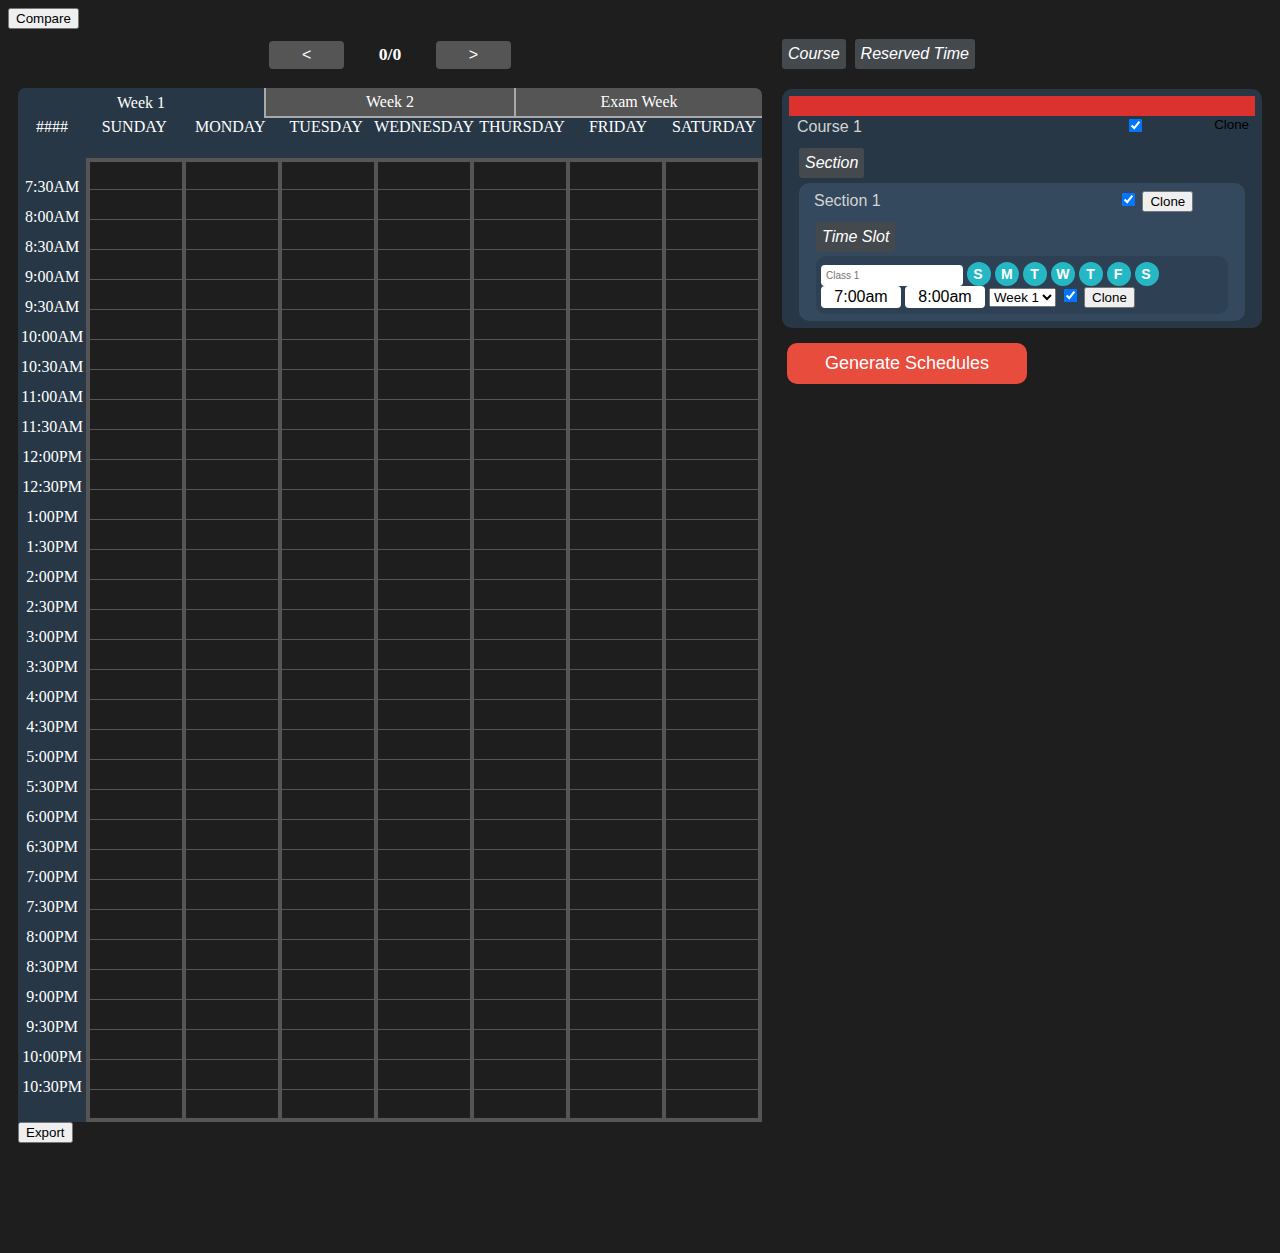
==== WebPage/index.html @ fa50c296 "Added (removed) hover tooltips" ====
<html>
<link rel="icon" href="https://cdn2.iconfinder.com/data/icons/flat-seo-web-ikooni/128/flat_seo-49-512.png">
<link rel="stylesheet" type="text/css" href="css/style-page.css">
<link rel="stylesheet" type="text/css" href="css/dark-theme.css">
<link rel="stylesheet" href="https://use.fontawesome.com/releases/v5.2.0/css/all.css" integrity="sha384-hWVjflwFxL6sNzntih27bfxkr27PmbbK/iSvJ+a4+0owXq79v+lsFkW54bOGbiDQ" crossorigin="anonymous">
<head>
	<!-- Course Template -->
	<div class="course-template hidden">
		<div class="accordion-header">
			<div class="colour"></div>
			<button class="accordion-button"><i class="fas fa-arrow-alt-circle-down"></i></button>
			<input type="text" class="course-name" placeholder="Course Name">
			<input type="checkbox" class="course-enable" checked="true" />
			<button class="course-clone">Clone</button>
			<button class="course-remove"><i class="fas fa-minus-circle"></i></button>
			<button class="course-clone"><i class="fas fa-clone"></i></button>
		</div>
		<div class="accordion-content active">
			<button class="section-add"><i class="fas fa-plus-circle"> Section</i></button>
			<!-- Container for the list of sections -->
			<div class="section-list-container">
			</div>
		</div>
	</div>
	<!-- Section Template -->
	<div class="section-template hidden">
		<div class="accordion-header">
			<button class="accordion-button"><i class="fas fa-arrow-alt-circle-down"></i></button>
			<input type="text" class="section-name" placeholder="Section Name">
			<input type="checkbox" class="section-enable" checked="true" />
			<button class="section-clone">Clone</button>
			<button class="section-remove"><i class="fas fa-minus-circle"></i></button>
			<button class="course-clone"><i class="fas fa-clone"></i></button>
		</div>
		<div class="accordion-content active">
			<button class="time-slot-add"><i class="fas fa-plus-circle"> Time Slot</i></button>
			<!-- Container for the list of timeslots -->
			<div class="time-slot-list-container">
			</div>
		</div>
	</div>
	<!-- time-slot-template Template -->
	<div class="time-slot-template hidden">
		<input class="time-slot-name" type="text" placeholder="Class">
		<button class="day-button sun day-button-S" type="button" onclick="">S</button>
		<button class="day-button mon" type="button" onclick="">M</button>
		<button class="day-button tue day-button-T" type="button" onclick="">T</button>
		<button class="day-button wed day-button-W" type="button" onclick="">W</button>
		<button class="day-button thu day-button-T" type="button" onclick="">T</button>
		<button class="day-button fri day-button-F" type="button" onclick="">F</button>
		<button class="day-button sat day-button-S" type="button" onclick="">S</button>
		<input type="text" class="time-start" value="7:00am">
		<input type="text" class="time-end" value="8:00am">
		<select class="week-selector">
			<option>Week 1</option>
			<option>Week 2</option>
		</select>
		<input type="checkbox" class="time-slot-enable" checked="true" />
		<button class="time-slot-clone">Clone</button>
		<button class="time-slot-remove"><i class="fas fa-minus-circle"></i></button>
	</div>
	<!-- Reserve Template -->
	<div class="reserve-template hidden">
		<div class="accordion-header">
			<div class="colour"></div>
			<button class="accordion-button"><i class="fas fa-arrow-alt-circle-down"></i></button>
			<input type="text" class="reserve-name" placeholder="Reserved Time">
			<button class="reserve-remove"><i class="fas fa-minus-circle"></i></button>
		</div>
		<div class="accordion-content active">
			<button class="time-slot-add"><i class="fas fa-plus-circle"> Time Slot</i></button>
			<!-- Container for the list of timeslots -->
			<div class="time-slot-list-container">
			</div>
		</div>
	</div>
	<!-- Schedule Item TimeSlot Template -->
	<div class="schedule-item-template hidden">
		<div class="course-name"></div>
		<div class="section-name"></div>
		<div class="time-slot-name"></div>
	</div>
	<!-- Schedule Container -->
	<div class="schedule-container-template hidden">
		<div class="schedule-select-nav-buttons">
			<button class="schedule-select-dec" style="display:inline-block;">&lt</button>
			<form type="text" class="schedule-select-disp" style="display:inline-block;">0/0</form>
			<button class="schedule-select-inc" style="display:inline-block;">&gt</button>
		</div>
		<div class="week-display-selectors">
			<div class="week-display-selector week-display-selector-week1 active">Week 1</div>
			<div class="week-display-selector">Week 2</div>
			<div class="week-display-selector week-display-selector-examweek">Exam Week</div>
		</div>
		<div class="schedule">
			<div class="time-header">####</div>
			<div class="schedule-header">
			</div>
			<div class="time-column">
				<div class="time-label-spacer">
					<div class="time-label"></div>
				</div>
			</div>
			<div class="schedule-content">
				<div class="time-divider-container">
					<div class="time-divider"></div>
				</div>
				<div class="mouse-line invisible"></div>
			</div>
		</div>
		<button class="schedule-export">Export</button>
	</div>
</head>
<!-- Body -->
<body>
	<button id="compare-toggle">Compare</button>
	<div id="main-content">
		<!-- Schedule Grid Container -->
		<div id="left-content"> 
			<!-- Schedule Container -->
		</div>
		<div id="center-content" style="width:0;">
		</div>
		<!-- List Container -->
		<div id="right-content">
			<button class="course-add"><i class="fas fa-plus-circle"> Course</i></button>
			<button class="reserve-add"><i class="fas fa-plus-circle"> Reserved Time</i></button>
			<!-- Container for the list of courses -->
			<div class="list-scroll">
				<div class="course-list-container">
				</div>
				<div class="reserve-list-container">
				</div>
			</div>
			<button class="gen-schedule"style="vertical-align:middle"><span>Generate Schedules</span></button>
		</div>
	</div>
	<div id="popup-container">
		<div id="time-picker" class="invisible" tabindex="-1"></div>
		<div id="popup" class="hidden" tabindex="-1">
			<div id="popup-content"></div>
			<button id="popup-close">Close</button>
		</div>
		<div id="schedule-tooltip"></div>
	</div>
</body>
</html>
<script src="vendor/jquery.min.js"></script>
<script src="js/ProgramObjects.js"></script>
<script src="js/Scheduler.js"></script>
<script src="js/PageHandler.js"></script>
---- WebPage/css/style-page.css ----
/* === Main Page Layout === */

body {
	
  background-color: black;
}

#main-content {
  display: grid;
  grid-template-columns: 1fr auto 500px;
}

#left-content, #right-content {
  /*border: 1px solid rgba(0, 0, 0, 0.8);*/
  padding: 10px;
}

#right-content {
}



/* === Dynamic List Styling === */

.accordion-button, .course-remove, .section-remove, .time-slot-remove, .reserve-remove {
	/*padding-top: 30%;*/
	align: center;
	/*background-color: teal;*/
	background: transparent;
	padding: 2px 1px;
    border: none;
    color: white;
    font-size: 16px;
    cursor: pointer;
}

.course-add, .section-add, .time-slot-add, .reserve-add {
	/*padding-top: 30%;*/
	align: center;
	/*background-color: teal;*/
	background: #44494E;
	padding: 6px;
	border-radius: 3px;
	margin-right: 5px;
    border: none;
    color: white;
    font-size: 16px;
    cursor: pointer;
}

.course-add:hover, .section-add:hover, .time-slot-add:hover, .reserve-add:hover {
	background: #54595E
}

input[type=text].course-name, input[type=text].section-name, input[type=text].reserve-name {
	width: 70%;
	text-align: left;
	font-size: 1em;
	padding: 2px;
	background: transparent;
	color: white;
}
.course-name::placeholder, .section-name::placeholder, .reserve-name::placeholder {
	color: lightgray;
}

.course-remove, .section-remove, .time-slot-remove, .course-clone{
	float: right;
}

.course-clone{
	background: transparent;
	border: none;
}

/* Accordion Styling */

.accordion-header {
	background: transparent;
}

.accordion-button-minus {
	float:right;
}

.accordion-content {
	padding-top: 10px;
	/* transform: scaley(0); */
	background: voilet;
	display: none;
}
.accordion-content.active {
	/*transform: scaley(1);*/
	display: block;
}

.course.list-item>.accordion-content {
	padding-left: 10px;
	padding-right: 10px;
}

.section.list-item>.accordion-content {
	padding-right: 10px;
	padding-left: 10px;
}

.reserve.list-item>.accordion-content {
	padding-right: 10px;
	padding-left: 10px;
}

/* Course */

.course.list-item {
	background-color: #273746;
	margin-top: 10px;
	padding: 7px;
	border-radius: 10px;
}

/* Section */

.section.list-item {
	background-color: #34495E;
	margin-top: 5px;
	padding: 7px;
	border-radius: 10px;
}

/* Time Slot */

.time-slot.list-item {
	background-color: #2E4053;
	margin-top: 3.5px;
	padding: 6px 0px 6px 5px;
	border-radius: 10px;
}

input[type=text].time-start, input[type=text].time-end{
	width: 80px;
	display: inline-block;
	text-align: center;
	font-size: 1em;
	padding: 2px;
}

.day-button{
	border: none;
	border-radius: 50%;
	width: 24px;
	height: 24px;
	font-size: 14px;
	font-weight: bold; 
	/*background: OLIVE;*/
	/*background: -webkit-linear-gradient(left, #25c481, #25b7c4);
	background: linear-gradient(to right, #25c481, #25b7c4);*/
	background: #25b7c4;
	cursor: pointer;
	color: white;
	padding-right: 2.5%;
}
.day-button-W{
	padding-left: 1.3%;
}

.day-button-T {
	padding-left: 1.8%;
}

.day-button-S, .day-button-F{
	padding-right: 2%;
}

.day-button:hover{
	background: lightblue;
}
.day-button.active
{
	background: #E74C3C;
}
.day-button.active:hover
{
	background: MOCCASIN;
}

/* Reserve */

.reserve.list-item {
	background-color: #34495E;
	margin-top: 10px;
	padding: 7px;
	border-radius: 10px;
}

/* Generate Button */

button.gen-schedule {
	text-align: center;
	left: 40%;
}

.gen-schedule {
	display: inline-block;
  border-radius: 10px;
  background-color: #E74C3C;
  border: none;
  color: #FFFFFF;
  text-align: center;
  font-size: 18px;
  padding: 10px;
  width: 50%;
  transition: all 0.5s;
  cursor: pointer;
  margin: 5px;
}

.gen-schedule span {
  cursor: pointer;
  display: inline-block;
  position: relative;
  transition: 0.5s;
}

.gen-schedule span:after {
  content: '\00bb';
  position: absolute;
  opacity: 0;
  top: 0;
  right: -20px;
  transition: 0.5s;
}

.gen-schedule:hover span {
  padding-right: 25px;
}

.gen-schedule:hover span:after {
  opacity: 1;
  right: 0;
}



/* === Schedule Table === */

.schedule {
	
	display: grid;
	grid-template-columns: auto 1fr;
	grid-template-rows: 40px 1fr; 
	color:white;
	text-transform: UPPERCASE;
	text-align: center;
}
.schedule-header {
	display: grid;
	grid-template-columns: 1fr 1fr 1fr 1fr 1fr 1fr 1fr;
	background: #273746;
	/*border: solid 1px white;*/
	min-width: 280px;
}

.time-header{
	background: #273746;
}
.time-column {
	background: #273746;
	/*border: solid 1px white;*/
}
.schedule-content {
	display: grid;
	grid-template-columns: 0px 1fr 1fr 1fr 1fr 1fr 1fr 1fr 0px;
	position: relative; 
	/*border: white 1px solid;*/
	border: solid 2px #555555;
}
.day-column {
	border: solid 2px #555555;
	/*width:50px;*/
	/*flex: 1 1 auto;*/
}
.day-container {
	position: relative;
}

.time-divider, .time-label-spacer {
	height:30px;
	/*width: 10px;
	background: olivedrab;*/
}

.time-label {
	position: relative;
	top:-10;
	padding: 0px 3px;
}

.time-divider::after {
	content: '';
	display: block; 
	position: absolute;
	margin: 0px;
	margin-top: -1px;
	border-bottom: 1px solid #555555;
	width:100%;
}

.mouse-line {
	position: absolute;
	margin: 0px;
	margin-top: -1px;
	border-bottom: 3px solid red;
	width: 100%;
	right: 0px;
	pointer-events:none;
}/*
.mouse-line::after {
	content: '';
	position: absolute;
	border-bottom: 3px solid orange;
	left: -75px;
	width: 75px;
}*/

.schedule-item {
	background-color: transparent;
	border: 0px solid;
	padding: 5px;
	margin-top: -1px;
	font-size: 15px;
	text-align: center;
	color: white;
	border-left-width: 5px;
	position: absolute;
	overflow: hidden;
	width: 100%;
	box-sizing: border-box;
	cursor: pointer;	
}
#schedule-tooltip {
	background: #74797E;
	width: 50px;
	height: 100px;
	position: absolute;
	visibility: hidden;
	pointer-events:none;
	opacity: 0;
}

.week-display-selectors{
	display: table;
    table-layout: fixed;
    width:100%;
    height:30px;
}

.week-display-selector {
	border: none;
	background: #555555;
	height: 30px;
	cursor: pointer;
	display: inline-block;
	color: white;
	text-align: center;
	display: table-cell;
	vertical-align: middle;
	border-bottom: 2px solid darkgray;
}

.week-display-selector-week1{
	border-top-left-radius: 7px;
	border-right: 2px solid darkgray;
}

.week-display-selector-examweek{
	border-top-right-radius: 7px;
	border-left: 2px solid darkgray;
}

.week-display-selector.active {
	background: #273746;
	border-bottom: none;
}

.schedule-select-inc, .schedule-select-dec, .schedule-select-disp{
	border: none;
	border-radius: 4px;
	background: #555555;
	width:8.5%;
	font-size: 16px;
	padding: 5px;
	width: 10%;
	color: white;
}

.schedule-select-disp{
	cursor: default;
	background: transparent;
	font-size: 1.1em;
	color: white;
	font-weight: bold;
	text-align: center;
}

.schedule-select-inc, .schedule-select-dec{
	cursor: pointer;
}

.schedule-select-nav-buttons{
	text-align: center;
	width: 100%;
}

/*
.grid-slot {
	background: #E74C3C;
}

.grid-container {
  display: grid;
  grid-template-columns: auto 1fr 1fr 1fr 1fr 1fr 1fr 1fr;
  background-color: transparent;
  
}
.grid-item {
  background-color: transparent;
  border: 1px solid #555555;
  padding: 5px;
  font-size: 15px;
  text-align: center;
  color: white;
}
.grid-item.label {
	font-family: Courier New;
	font-weight: bold;
	border: 0px;
	background-color: #273746;
	text-transform: UPPERCASE;
}
.grid-item.time {
	background-color: #273746;
	border: 0px;
}
.grid-item.grid-slot {
	background: white;
	border-color: white;
	border-width: 0px;
	border-left-width: 5px;
	/*opacity: 0.7;
}
.grid-item.space {
	
}*/



/* General Element Styling */

.list-scroll {
	overflow-y: scroll;
	max-height: 85vh;
	margin: 10px 0px;
}

#time-picker {
	display:block;
	position:absolute;
	color: white;
	background:blue;
	width:100px;
	height:300px;
	overflow-y:scroll;
}

.picker-elem {
	margin: 0px 2px;
	padding: 5px 2px;
}
.picker-elem:hover {
	background: #25b7c4
}

.colour {
	width: 100%;
	height: 20px;
	display: block;
}

#popup {
	position: absolute;
	background: #74797E;
	color: white;
	border-radius: 10px;
}

#popup-close {
	position: absolute;
	right: 10px;
	bottom: 10px;
}

#popup-content {
	padding: 10px;
	margin-bottom: 15px;
	border: white solid 1px;
}

/* === Global Element Properties === */

button:focus {
	outline:0;
}
input[type=text] {
    /*width: 60px;*/
    padding: 5px;
    border: none;
    border-radius: 4px;
    resize: vertical;
	display: inline-block;
	font-size: 10px;
}

.invisible {
	transform: scale(0);
}

.hidden {
	display: none;
}

#compare-toggle.active {
	background: #25b7c4;
}
---- WebPage/css/dark-theme.css ----
body {
	background: rgba(30,30,30,1);
	/*background: -moz-linear-gradient(top, rgba(0,0,0,1) 0%, rgba(1,1,1,1) 1%, rgba(43,43,43,1) 49%, rgba(10,10,10,1) 100%);
	background: -webkit-gradient(left top, left bottom, color-stop(0%, rgba(0,0,0,1)), color-stop(1%, rgba(1,1,1,1)), color-stop(49%, rgba(43,43,43,1)), color-stop(100%, rgba(10,10,10,1)));
	background: -webkit-linear-gradient(top, rgba(0,0,0,1) 0%, rgba(1,1,1,1) 1%, rgba(43,43,43,1) 49%, rgba(10,10,10,1) 100%);
	background: -o-linear-gradient(top, rgba(0,0,0,1) 0%, rgba(1,1,1,1) 1%, rgba(43,43,43,1) 49%, rgba(10,10,10,1) 100%);
	background: -ms-linear-gradient(top, rgba(0,0,0,1) 0%, rgba(1,1,1,1) 1%, rgba(43,43,43,1) 49%, rgba(10,10,10,1) 100%);
	background: linear-gradient(to bottom, rgba(0,0,0,1) 0%, rgba(1,1,1,1) 1%, rgba(43,43,43,1) 49%, rgba(10,10,10,1) 100%);
	filter: progid:DXImageTransform.Microsoft.gradient( startColorstr='#000000', endColorstr='#0a0a0a', GradientType=0 );*/
}
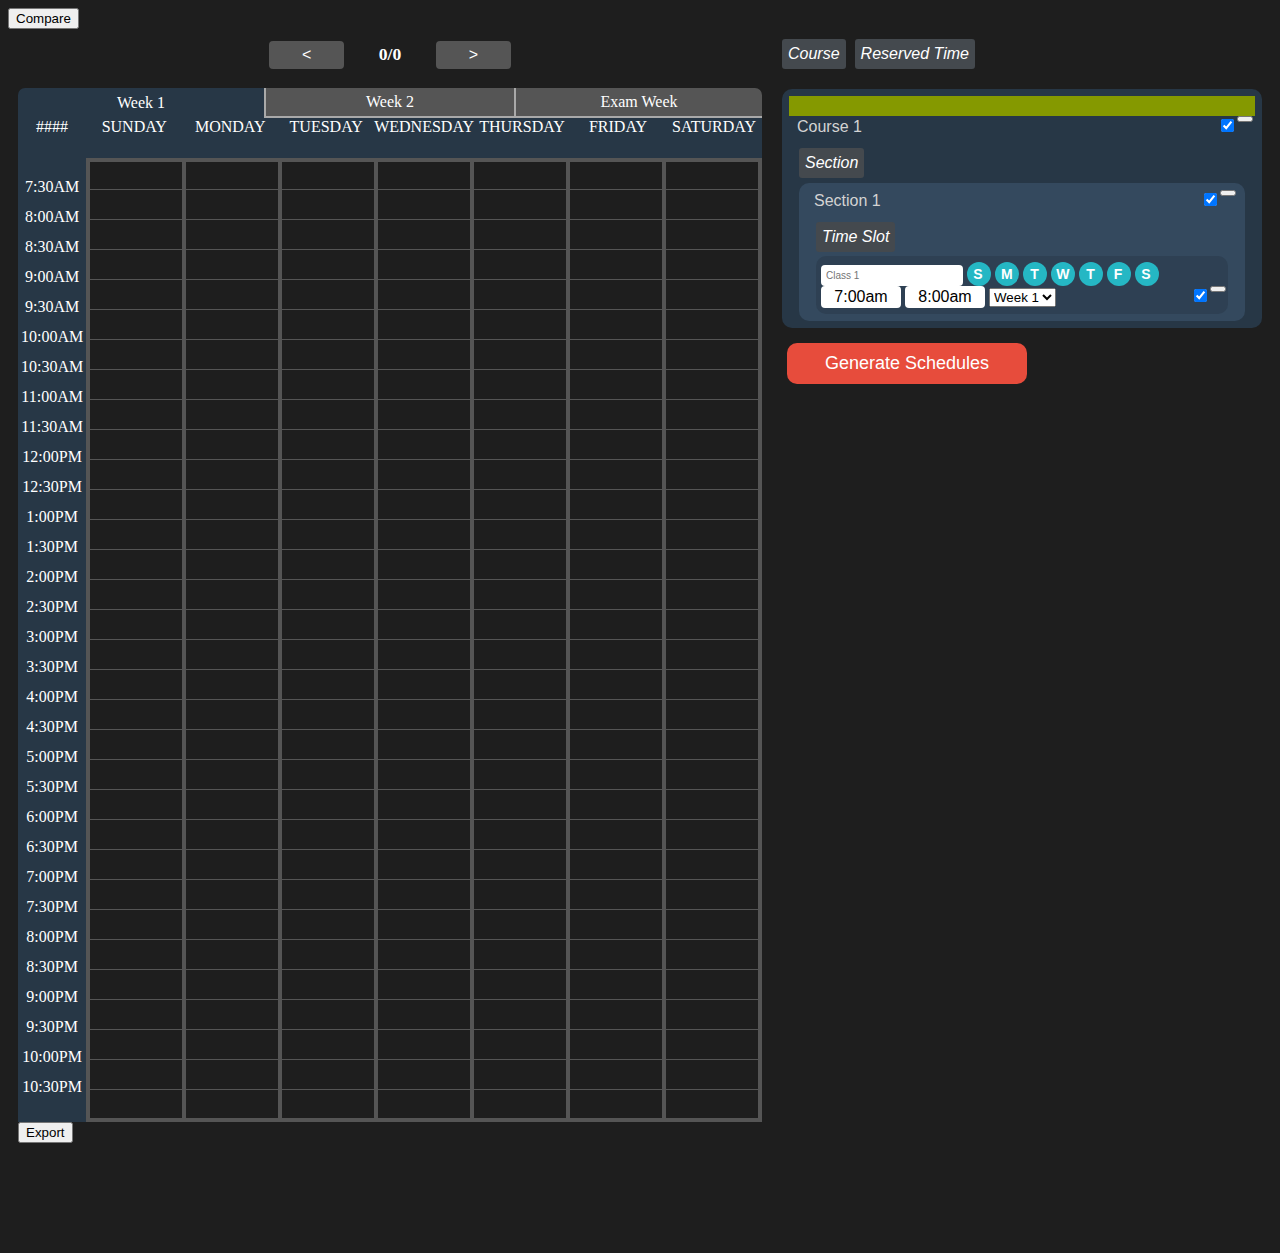
==== commit 4ff13dd3: "Fixed Closed Buttons" ====
--- a/WebPage/index.html
+++ b/WebPage/index.html
@@ -10,10 +10,9 @@
 			<div class="colour"></div>
 			<button class="accordion-button"><i class="fas fa-arrow-alt-circle-down"></i></button>
 			<input type="text" class="course-name" placeholder="Course Name">
-			<input type="checkbox" class="course-enable" checked="true" />
-			<button class="course-clone">Clone</button>
 			<button class="course-remove"><i class="fas fa-minus-circle"></i></button>
 			<button class="course-clone"><i class="fas fa-clone"></i></button>
+			<input type="checkbox" class="course-enable" checked="true" />
 		</div>
 		<div class="accordion-content active">
 			<button class="section-add"><i class="fas fa-plus-circle"> Section</i></button>
@@ -27,10 +26,9 @@
 		<div class="accordion-header">
 			<button class="accordion-button"><i class="fas fa-arrow-alt-circle-down"></i></button>
 			<input type="text" class="section-name" placeholder="Section Name">
+			<button class="section-remove"><i class="fas fa-minus-circle"></i></button>
+			<button class="section-clone"><i class="fas fa-clone"></i></button>
 			<input type="checkbox" class="section-enable" checked="true" />
-			<button class="section-clone">Clone</button>
-			<button class="section-remove"><i class="fas fa-minus-circle"></i></button>
-			<button class="course-clone"><i class="fas fa-clone"></i></button>
 		</div>
 		<div class="accordion-content active">
 			<button class="time-slot-add"><i class="fas fa-plus-circle"> Time Slot</i></button>
@@ -55,9 +53,9 @@
 			<option>Week 1</option>
 			<option>Week 2</option>
 		</select>
+		<button class="time-slot-remove"><i class="fas fa-minus-circle"></i></button>
+		<button class="time-slot-clone"><i class="fas fa-clone"></i></button>
 		<input type="checkbox" class="time-slot-enable" checked="true" />
-		<button class="time-slot-clone">Clone</button>
-		<button class="time-slot-remove"><i class="fas fa-minus-circle"></i></button>
 	</div>
 	<!-- Reserve Template -->
 	<div class="reserve-template hidden">
--- a/WebPage/css/style-page.css
+++ b/WebPage/css/style-page.css
@@ -65,13 +65,13 @@
 	color: lightgray;
 }
 
-.course-remove, .section-remove, .time-slot-remove, .course-clone{
+.course-remove, .section-remove, .time-slot-remove, .course-clone, .section-clone, .time-slot-clone, .course-enable, .section-enable, .time-slot-enable {
 	float: right;
 }
 
 .course-clone{
-	background: transparent;
-	border: none;
+	/*background: transparent;
+	border: none;*/
 }
 
 /* Accordion Styling */
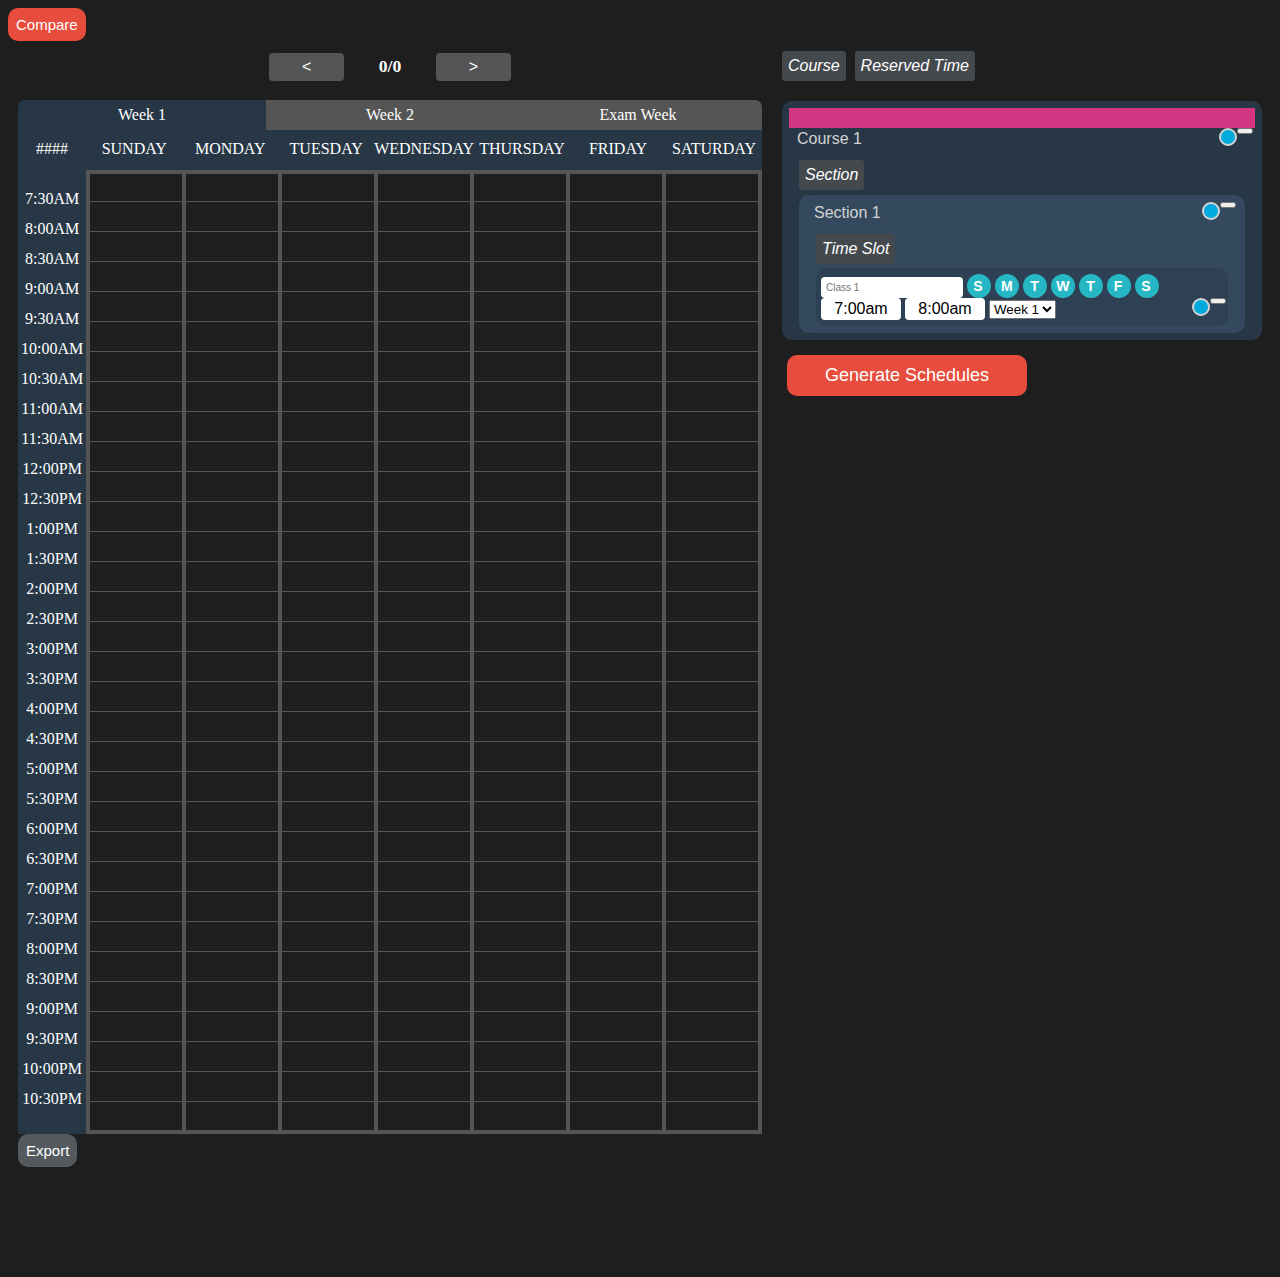
==== commit b7b53257: "Bugfixes, improvements, and style updates" ====
--- a/WebPage/index.html
+++ b/WebPage/index.html
@@ -10,9 +10,9 @@
 			<div class="colour"></div>
 			<button class="accordion-button"><i class="fas fa-arrow-alt-circle-down"></i></button>
 			<input type="text" class="course-name" placeholder="Course Name">
-			<button class="course-remove"><i class="fas fa-minus-circle"></i></button>
-			<button class="course-clone"><i class="fas fa-clone"></i></button>
-			<input type="checkbox" class="course-enable" checked="true" />
+			<button class="remove course-remove"><i class="fas fa-minus-circle"></i></button>
+			<button class="clone course-clone"><i class="fas fa-clone"></i></button>
+			<button class="enable course-enable checked"></button>
 		</div>
 		<div class="accordion-content active">
 			<button class="section-add"><i class="fas fa-plus-circle"> Section</i></button>
@@ -26,9 +26,9 @@
 		<div class="accordion-header">
 			<button class="accordion-button"><i class="fas fa-arrow-alt-circle-down"></i></button>
 			<input type="text" class="section-name" placeholder="Section Name">
-			<button class="section-remove"><i class="fas fa-minus-circle"></i></button>
-			<button class="section-clone"><i class="fas fa-clone"></i></button>
-			<input type="checkbox" class="section-enable" checked="true" />
+			<button class="remove section-remove"><i class="fas fa-minus-circle"></i></button>
+			<button class="clone section-clone"><i class="fas fa-clone"></i></button>
+			<button class="enable section-enable checked" ></button>
 		</div>
 		<div class="accordion-content active">
 			<button class="time-slot-add"><i class="fas fa-plus-circle"> Time Slot</i></button>
@@ -53,9 +53,9 @@
 			<option>Week 1</option>
 			<option>Week 2</option>
 		</select>
-		<button class="time-slot-remove"><i class="fas fa-minus-circle"></i></button>
-		<button class="time-slot-clone"><i class="fas fa-clone"></i></button>
-		<input type="checkbox" class="time-slot-enable" checked="true" />
+		<button class="remove time-slot-remove"><i class="fas fa-minus-circle"></i></button>
+		<button class="clone time-slot-clone"><i class="fas fa-clone"></i></button>
+		<button class="enable time-slot-enable checked" ></button>
 	</div>
 	<!-- Reserve Template -->
 	<div class="reserve-template hidden">
@@ -63,7 +63,9 @@
 			<div class="colour"></div>
 			<button class="accordion-button"><i class="fas fa-arrow-alt-circle-down"></i></button>
 			<input type="text" class="reserve-name" placeholder="Reserved Time">
-			<button class="reserve-remove"><i class="fas fa-minus-circle"></i></button>
+			<button class="remove reserve-remove"><i class="fas fa-minus-circle"></i></button>
+			<button class="clone reserve-clone"><i class="fas fa-clone"></i></button>
+			<button class="enable reserve-enable checked" ></button>
 		</div>
 		<div class="accordion-content active">
 			<button class="time-slot-add"><i class="fas fa-plus-circle"> Time Slot</i></button>
--- a/WebPage/css/style-page.css
+++ b/WebPage/css/style-page.css
@@ -65,13 +65,36 @@
 	color: lightgray;
 }
 
-.course-remove, .section-remove, .time-slot-remove, .course-clone, .section-clone, .time-slot-clone, .course-enable, .section-enable, .time-slot-enable {
+.remove, .clone, .enable {
 	float: right;
 }
 
-.course-clone{
-	/*background: transparent;
+.clone {
+	/*background: none;
 	border: none;*/
+	content: "<i class='fas fa-clone'></i>";
+}
+.clone:hover {
+	content: "";
+}
+
+.enable {
+	background: #555555;
+	border: none;
+	border-radius: 50%;
+	width: 18px;
+	height: 18px;
+	border: solid 2px lightgray;
+	box-sizing: border-box;
+}
+.enable:hover {
+	background: darkgray;
+}
+.enable.checked {
+	background: #00aadd;
+}
+.enable.checked:hover {
+	background: #00bbee;
 }
 
 /* Accordion Styling */
@@ -259,10 +282,12 @@
 	background: #273746;
 	/*border: solid 1px white;*/
 	min-width: 280px;
+	padding-top: 10px;
 }
 
 .time-header{
 	background: #273746;
+	padding-top: 10px;
 }
 .time-column {
 	background: #273746;
@@ -365,22 +390,22 @@
 	text-align: center;
 	display: table-cell;
 	vertical-align: middle;
-	border-bottom: 2px solid darkgray;
+	/*border-bottom: 2px solid darkgray;*/
 }
 
 .week-display-selector-week1{
 	border-top-left-radius: 7px;
-	border-right: 2px solid darkgray;
+	/*border-right: 2px solid darkgray;*/
 }
 
 .week-display-selector-examweek{
 	border-top-right-radius: 7px;
-	border-left: 2px solid darkgray;
+	/*border-left: 2px solid darkgray;*/
 }
 
 .week-display-selector.active {
 	background: #273746;
-	border-bottom: none;
+	/*border-bottom: none;*/
 }
 
 .schedule-select-inc, .schedule-select-dec, .schedule-select-disp{
@@ -506,6 +531,35 @@
 	border: white solid 1px;
 }
 
+#compare-toggle {
+	background: #E74C3C;
+	color: white;
+	border-radius: 10px;
+	font-size: 15px;
+	padding: 8px;
+	border: none;
+	cursor: pointer;
+}
+#compare-toggle:hover {
+	background: #F75C4C;
+}
+#compare-toggle.active {
+	background: #25b7c4;
+}
+
+.schedule-export {
+	background: #54595E;
+	color: white;
+	border-radius: 10px;
+	font-size: 15px;
+	padding: 8px;
+	border: none;
+	cursor: pointer;
+}
+.schedule-export:hover{
+	background: #74797E;
+}
+
 /* === Global Element Properties === */
 
 button:focus {
@@ -529,6 +583,4 @@
 	display: none;
 }
 
-#compare-toggle.active {
-	background: #25b7c4;
-}
+
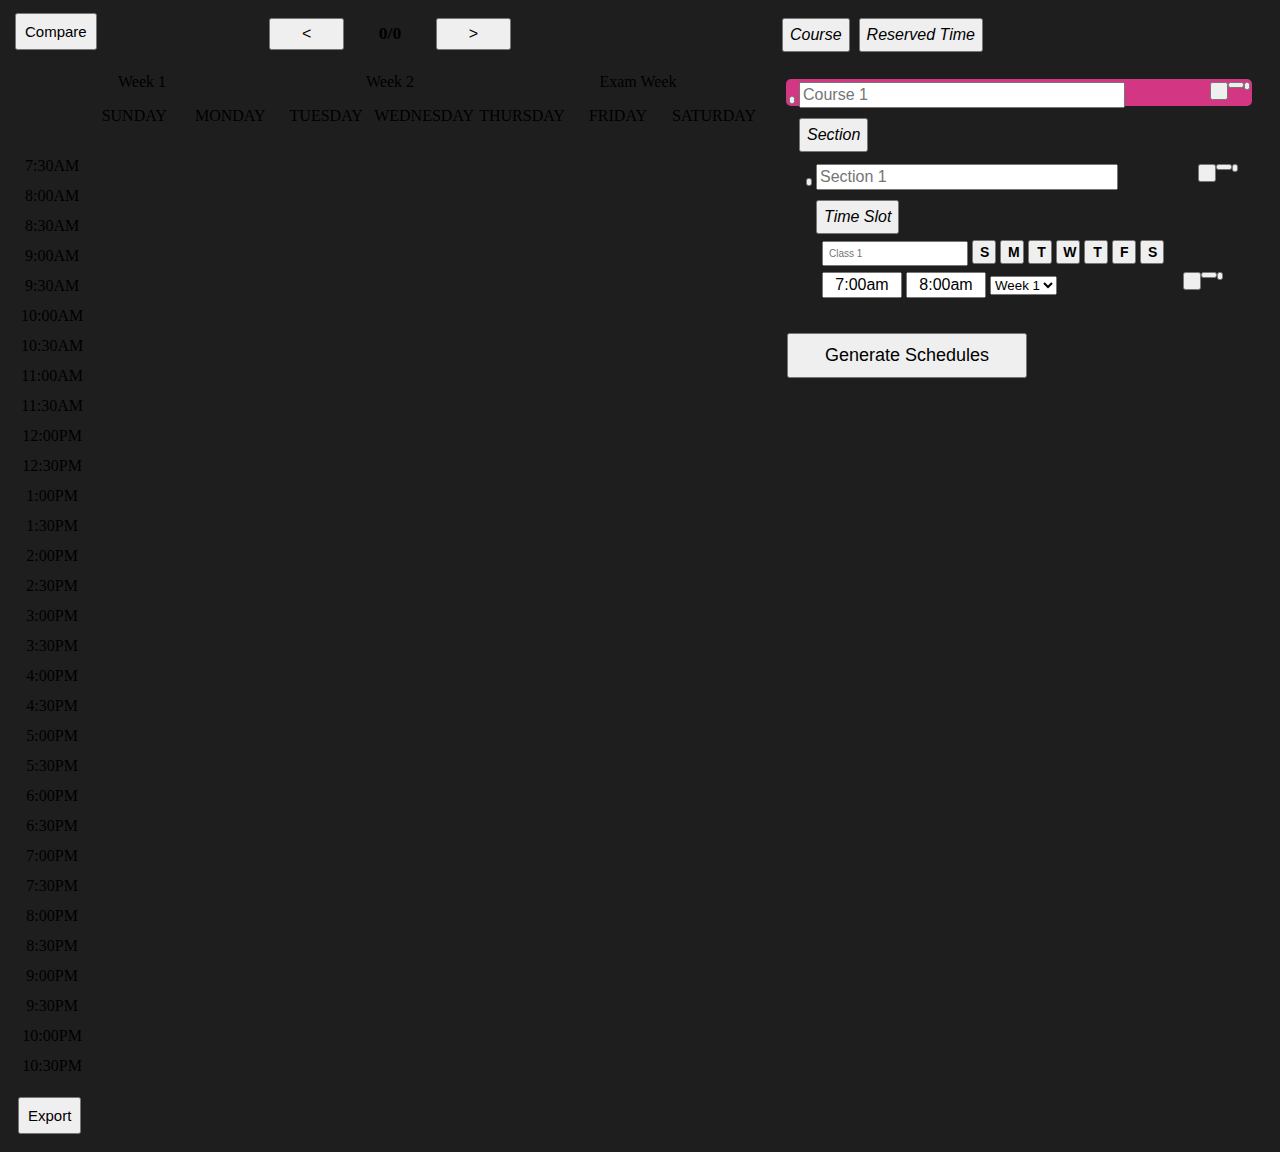
==== commit b2a9568f: "More updates and fixes" ====
--- a/WebPage/index.html
+++ b/WebPage/index.html
@@ -1,6 +1,6 @@
 <html>
 <link rel="icon" href="https://cdn2.iconfinder.com/data/icons/flat-seo-web-ikooni/128/flat_seo-49-512.png">
-<link rel="stylesheet" type="text/css" href="css/style-page.css">
+<link rel="stylesheet" type="text/css" href="css/layout.css">
 <link rel="stylesheet" type="text/css" href="css/dark-theme.css">
 <link rel="stylesheet" href="https://use.fontawesome.com/releases/v5.2.0/css/all.css" integrity="sha384-hWVjflwFxL6sNzntih27bfxkr27PmbbK/iSvJ+a4+0owXq79v+lsFkW54bOGbiDQ" crossorigin="anonymous">
 <head>
@@ -93,7 +93,7 @@
 			<div class="week-display-selector week-display-selector-examweek">Exam Week</div>
 		</div>
 		<div class="schedule">
-			<div class="time-header">####</div>
+			<div class="time-header"> </div>
 			<div class="schedule-header">
 			</div>
 			<div class="time-column">
@@ -135,7 +135,7 @@
 			<button class="gen-schedule"style="vertical-align:middle"><span>Generate Schedules</span></button>
 		</div>
 	</div>
-	<div id="popup-container">
+	<div id="popup-container" class="inv">
 		<div id="time-picker" class="invisible" tabindex="-1"></div>
 		<div id="popup" class="hidden" tabindex="-1">
 			<div id="popup-content"></div>
--- a/WebPage/css/layout.css
+++ b/WebPage/css/layout.css
@@ -0,0 +1,398 @@
+
+/* === Main Page Layout === */
+
+
+#main-content {
+  display: grid;
+  grid-template-columns: 1fr auto 500px;
+}
+
+#left-content, #right-content {
+  padding: 10px;
+}
+
+#right-content {
+}
+
+
+
+/* === Dynamic List Styling === */
+
+.course-remove {
+	margin-right: 5px;
+}
+
+.accordion-button, .course-remove, .section-remove, .time-slot-remove, .reserve-remove {
+	align: center;
+	padding: 2px 1px;
+	font-size: 16px;
+    cursor: pointer;
+}
+
+.course-add, .section-add, .time-slot-add, .reserve-add {
+	align: center;
+	padding: 6px;
+	margin-right: 5px;
+    font-size: 16px;
+    cursor: pointer;
+}
+
+input[type=text].course-name, input[type=text].section-name, input[type=text].reserve-name {
+	width: 70%;
+	text-align: left;
+	font-size: 1em;
+	padding: 2px;
+}
+
+.remove, .clone, .enable {
+	float: right;
+}
+
+.enable {
+	width: 18px;
+	height: 18px;
+	box-sizing: border-box;
+}
+
+/* Accordion Styling */
+
+.accordion-button-minus {
+	float:right;
+}
+
+.accordion-content {
+	padding-top: 10px;
+	display: none;
+}
+.accordion-content.active {
+	display: block;
+}
+
+.course.list-item>.accordion-content {
+	padding-left: 10px;
+	padding-right: 10px;
+}
+
+.section.list-item>.accordion-content {
+	padding-right: 10px;
+	padding-left: 10px;
+}
+
+.reserve.list-item>.accordion-content {
+	padding-right: 10px;
+	padding-left: 10px;
+}
+
+/* Course */
+
+.course.list-item {
+	margin-top: 10px;
+	padding: 7px;
+}
+
+/* Section */
+
+.section.list-item {
+	margin-top: 5px;
+	padding: 7px;
+}
+
+/* Time Slot */
+
+.time-slot.list-item {
+	padding: 3px 5px 3px 6px;
+}
+.time-slot.list-item>* {
+	margin-top: 3px;
+	margin-bottom: 3px;
+}
+
+input[type=text].time-start, input[type=text].time-end{
+	width: 80px;
+	display: inline-block;
+	text-align: center;
+	font-size: 1em;
+	padding: 2px;
+}
+
+.day-button{
+	width: 24px;
+	height: 24px;
+	font-size: 14px;
+	font-weight: bold;
+	cursor: pointer;
+	padding-right: 2.5%;
+}
+.day-button-W{
+	padding-left: 1.3%;
+}
+
+.day-button-T {
+	padding-left: 1.8%;
+}
+
+.day-button-S, .day-button-F{
+	padding-right: 2%;
+}
+
+
+/* Reserve */
+
+.reserve.list-item {
+	margin-top: 10px;
+	padding: 7px;
+}
+
+/* Generate Button */
+
+button.gen-schedule {
+	text-align: center;
+	left: 40%;
+}
+
+.gen-schedule {
+	display: inline-block;
+	text-align: center;
+	font-size: 18px;
+	padding: 10px;
+	width: 50%;
+	transition: all 0.5s;
+	cursor: pointer;
+	margin: 5px;
+}
+
+.gen-schedule span {
+	cursor: pointer;
+	display: inline-block;
+	position: relative;
+	transition: 0.5s;
+}
+
+.gen-schedule span:after {
+	content: '\00bb';
+	position: absolute;
+	opacity: 0;
+	top: 0;
+	right: -20px;
+	transition: 0.5s;
+}
+
+.gen-schedule:hover span {
+  	padding-right: 25px;
+}
+
+.gen-schedule:hover span:after {
+	opacity: 1;
+	right: 0;
+}
+
+
+
+/* === Schedule Table === */
+
+.schedule {
+	display: grid;
+	grid-template-columns: auto 1fr;
+	grid-template-rows: 40px 1fr;
+	text-transform: UPPERCASE;
+	text-align: center;
+}
+.schedule-header {
+	display: grid;
+	grid-template-columns: 1fr 1fr 1fr 1fr 1fr 1fr 1fr;
+	min-width: 280px;
+	padding-top: 10px;
+}
+
+.time-header{
+	padding-top: 10px;
+}
+.schedule-content {
+	display: grid;
+	grid-template-columns: 0px 1fr 1fr 1fr 1fr 1fr 1fr 1fr 0px;
+	position: relative; 
+}
+.day-container {
+	position: relative;
+}
+
+.time-divider, .time-label-spacer {
+	height:30px;
+}
+
+.time-label {
+	position: relative;
+	top:-10;
+	padding: 0px 3px;
+}
+
+.time-divider::after {
+	content: '';
+	display: block; 
+	position: absolute;
+	margin: 0px;
+	margin-top: -1px;
+	width:100%;
+}
+
+.mouse-line {
+	position: absolute;
+	margin: 0px;
+	margin-top: -1px;
+	width: 100%;
+	right: 0px;
+	pointer-events:none;
+}
+
+.schedule-item {
+	padding: 5px;
+	margin-top: -1px;
+	font-size: 15px;
+	text-align: center;
+	position: absolute;
+	overflow: hidden;
+	width: 100%;
+	box-sizing: border-box;
+	cursor: pointer;	
+}
+#schedule-tooltip {
+	width: 50px;
+	height: 100px;
+	position: absolute;
+	visibility: hidden;
+	pointer-events:none;
+	opacity: 0;
+}
+
+.week-display-selectors{
+	display: table;
+    table-layout: fixed;
+    width:100%;
+    height:30px;
+}
+
+.week-display-selector {
+	height: 30px;
+	cursor: pointer;
+	display: inline-block;
+	text-align: center;
+	display: table-cell;
+	vertical-align: middle;
+}
+
+.schedule-select-inc, .schedule-select-dec, .schedule-select-disp{
+	width:8.5%;
+	font-size: 16px;
+	padding: 5px;
+	width: 10%;
+}
+
+.schedule-select-disp{
+	cursor: default;
+	font-size: 1.1em;
+	font-weight: bold;
+	text-align: center;
+}
+
+.schedule-select-inc, .schedule-select-dec{
+	cursor: pointer;
+}
+
+.schedule-select-nav-buttons{
+	text-align: center;
+	width: 100%;
+}
+
+
+/* General Element Styling */
+
+.list-scroll {
+	overflow-y: scroll;
+	max-height: 85vh;
+	margin: 10px 0px;
+}
+
+#time-picker {
+	display:block;
+	position:absolute;
+	width:100px;
+	height:300px;
+	overflow-y:scroll;
+}
+
+.picker-elem {
+	margin: 0px 2px;
+	padding: 5px 2px;
+}
+
+.colour {
+	width: 100%;
+	height: 27px;
+	border-radius: 5px;
+	margin-bottom: -24px;
+	margin-left: -3px;
+	display: block;
+}
+
+#popup {
+	position: absolute;
+}
+
+#popup-close {
+	position: absolute;
+	right: 10px;
+	bottom: 10px;
+}
+
+#popup-content {
+	padding: 10px;
+	margin-bottom: 15px;
+}
+
+#compare-toggle {
+	font-size: 15px;
+	padding: 8px;
+	cursor: pointer;
+	position: absolute;
+	top: 13px;
+	left: 15;
+}
+
+.schedule-export {
+	font-size: 15px;
+	padding: 8px;
+	cursor: pointer;
+}
+
+
+/* === Global Element Properties === */
+
+button:focus {
+	outline:0;
+}
+input[type=text] {
+    padding: 5px;
+    resize: vertical;
+	display: inline-block;
+	font-size: 10px;
+}
+
+.invisible {
+	transform: scale(0);
+}
+
+.hidden {
+	display: none;
+}
+
+
+.inv {
+	visibility: none;
+	position: absolute;
+	left: 0;
+	top: 0;
+}
+
+.visible {
+	visibility: visible;
+}
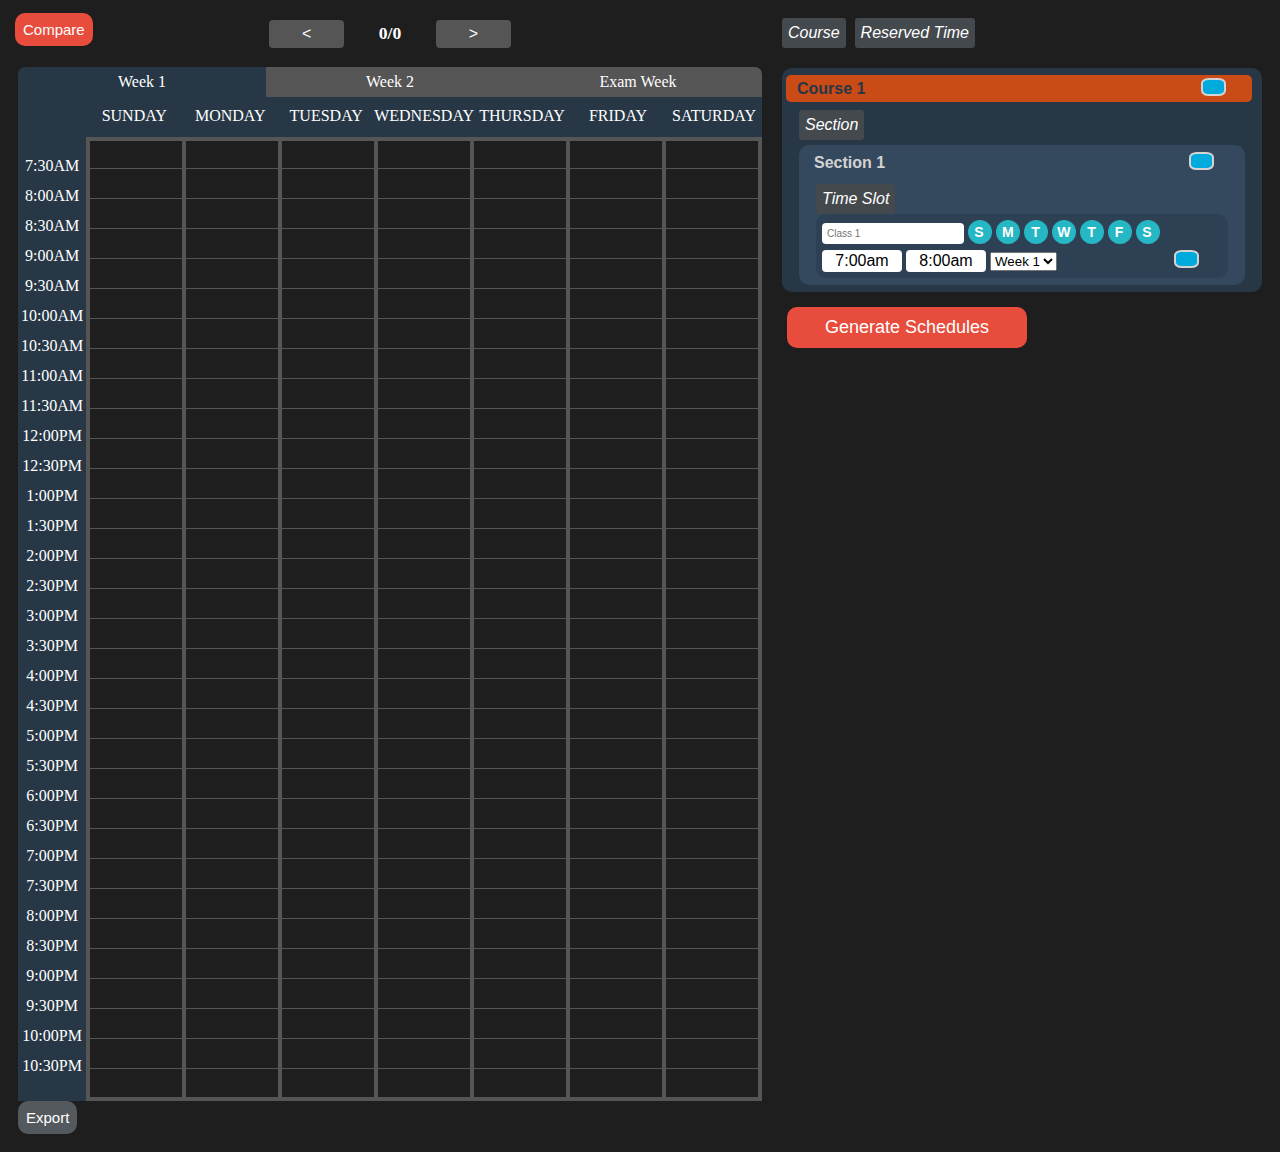
==== commit f9869179: "Bugfixes, memory leak fixes, and style improvements" ====
--- a/WebPage/index.html
+++ b/WebPage/index.html
@@ -12,7 +12,7 @@
 			<input type="text" class="course-name" placeholder="Course Name">
 			<button class="remove course-remove"><i class="fas fa-minus-circle"></i></button>
 			<button class="clone course-clone"><i class="fas fa-clone"></i></button>
-			<button class="enable course-enable checked"></button>
+			<div class="enable course-enable checked"></div>
 		</div>
 		<div class="accordion-content active">
 			<button class="section-add"><i class="fas fa-plus-circle"> Section</i></button>
@@ -28,7 +28,7 @@
 			<input type="text" class="section-name" placeholder="Section Name">
 			<button class="remove section-remove"><i class="fas fa-minus-circle"></i></button>
 			<button class="clone section-clone"><i class="fas fa-clone"></i></button>
-			<button class="enable section-enable checked" ></button>
+			<div class="enable section-enable checked" ></div>
 		</div>
 		<div class="accordion-content active">
 			<button class="time-slot-add"><i class="fas fa-plus-circle"> Time Slot</i></button>
@@ -55,7 +55,7 @@
 		</select>
 		<button class="remove time-slot-remove"><i class="fas fa-minus-circle"></i></button>
 		<button class="clone time-slot-clone"><i class="fas fa-clone"></i></button>
-		<button class="enable time-slot-enable checked" ></button>
+		<div class="enable time-slot-enable checked" ></div>
 	</div>
 	<!-- Reserve Template -->
 	<div class="reserve-template hidden">
@@ -65,7 +65,7 @@
 			<input type="text" class="reserve-name" placeholder="Reserved Time">
 			<button class="remove reserve-remove"><i class="fas fa-minus-circle"></i></button>
 			<button class="clone reserve-clone"><i class="fas fa-clone"></i></button>
-			<button class="enable reserve-enable checked" ></button>
+			<div class="enable reserve-enable checked" ></div>
 		</div>
 		<div class="accordion-content active">
 			<button class="time-slot-add"><i class="fas fa-plus-circle"> Time Slot</i></button>
--- a/WebPage/css/layout.css
+++ b/WebPage/css/layout.css
@@ -18,7 +18,7 @@
 
 /* === Dynamic List Styling === */
 
-.course-remove {
+.course-remove, .reserve-remove {
 	margin-right: 5px;
 }
 
@@ -46,6 +46,9 @@
 
 .remove, .clone, .enable {
 	float: right;
+}
+.clone, .enable {
+	margin-right: 5px;
 }
 
 .enable {
--- a/WebPage/css/dark-theme.css
+++ b/WebPage/css/dark-theme.css
@@ -1,12 +1,558 @@
 
+/* === Main Page Layout === */
+
+:root{
+	--back-frame: #060600
+}
 
 body {
-	background: rgba(30,30,30,1);
-	/*background: -moz-linear-gradient(top, rgba(0,0,0,1) 0%, rgba(1,1,1,1) 1%, rgba(43,43,43,1) 49%, rgba(10,10,10,1) 100%);
-	background: -webkit-gradient(left top, left bottom, color-stop(0%, rgba(0,0,0,1)), color-stop(1%, rgba(1,1,1,1)), color-stop(49%, rgba(43,43,43,1)), color-stop(100%, rgba(10,10,10,1)));
-	background: -webkit-linear-gradient(top, rgba(0,0,0,1) 0%, rgba(1,1,1,1) 1%, rgba(43,43,43,1) 49%, rgba(10,10,10,1) 100%);
-	background: -o-linear-gradient(top, rgba(0,0,0,1) 0%, rgba(1,1,1,1) 1%, rgba(43,43,43,1) 49%, rgba(10,10,10,1) 100%);
-	background: -ms-linear-gradient(top, rgba(0,0,0,1) 0%, rgba(1,1,1,1) 1%, rgba(43,43,43,1) 49%, rgba(10,10,10,1) 100%);
-	background: linear-gradient(to bottom, rgba(0,0,0,1) 0%, rgba(1,1,1,1) 1%, rgba(43,43,43,1) 49%, rgba(10,10,10,1) 100%);
-	filter: progid:DXImageTransform.Microsoft.gradient( startColorstr='#000000', endColorstr='#0a0a0a', GradientType=0 );*/
-}
+  background-color: rgb(30, 30, 30, 1);
+}
+
+
+/* === Dynamic List Styling === */
+
+.accordion-button, .course-remove, .section-remove, .time-slot-remove, .reserve-remove {
+	background: transparent;
+	border: none;
+    color: white;
+    font-size: 16px;
+}
+
+.course-add, .section-add, .time-slot-add, .reserve-add {
+	/*padding-top: 30%;*/
+	align: center;
+	/*background-color: teal;*/
+	background: #44494E;
+	padding: 6px;
+	border-radius: 3px;
+	margin-right: 5px;
+    border: none;
+    color: white;
+    font-size: 16px;
+    
+}
+
+.course-add:hover, .section-add:hover, .time-slot-add:hover, .reserve-add:hover {
+	background: #54595E
+}
+
+input[type=text].course-name, input[type=text].section-name, input[type=text].reserve-name {
+	width: 70%;
+	text-align: left;
+	font-size: 1em;
+	padding: 2px;
+	background: transparent;
+	color: white;
+}
+.course-name::placeholder, .reserve-name::placeholder {
+	color: #273746;
+	font-weight: bold;
+}
+.section-name::placeholder {
+	color: lightgray;
+	font-weight: bold;
+}
+
+.remove, .clone, .enable {
+	float: right;
+	cursor: pointer;
+}
+
+.clone {
+	background: none;
+	border: none;
+	color: lightgrey;
+}
+
+.clone:hover {
+	color: white;
+}
+
+.enable {
+	background: #555555;
+	border: none;
+	border-radius: 30%;
+	width: 25px;
+	height: 18px;
+	border: solid 2px lightgray;
+	box-sizing: border-box;
+}
+.enable:hover {
+	background: darkgray;
+}
+.enable.checked {
+	background: #00aadd;
+}
+.enable.checked:hover {
+	background: #00bbee;
+}
+
+/* Accordion Styling */
+
+.accordion-header {
+	background: transparent;
+}
+
+.accordion-button-minus {
+	float:right;
+}
+
+.accordion-content {
+	/* transform: scaley(0); */
+	background: voilet;
+	display: none;
+}
+.accordion-content.active {
+	/*transform: scaley(1);*/
+	display: block;
+}
+
+.course.list-item>.accordion-content {
+}
+
+.section.list-item>.accordion-content {
+}
+
+.reserve.list-item>.accordion-content {
+}
+
+/* Course */
+
+.course.list-item {
+	background-color: #273746;
+	border-radius: 10px;
+}
+
+/* Section */
+
+.section.list-item {
+	background-color: #34495E;
+	border-radius: 10px;
+}
+
+/* Time Slot */
+
+.time-slot.list-item {
+	background-color: #2E4053;
+	border-radius: 10px;
+}
+
+input[type=text].time-start, input[type=text].time-end{
+	width: 80px;
+	display: inline-block;
+	text-align: center;
+	font-size: 1em;
+	padding: 2px;
+}
+
+.day-button{
+	border: none;
+	border-radius: 50%;
+	width: 24px;
+	height: 24px;
+	font-size: 14px;
+	font-weight: bold; 
+	/*background: OLIVE;*/
+	/*background: -webkit-linear-gradient(left, #25c481, #25b7c4);
+	background: linear-gradient(to right, #25c481, #25b7c4);*/
+	background: #25b7c4;
+	
+	color: white;
+	padding-right: 2.5%;
+}
+.day-button-W{
+	padding-left: 1.3%;
+}
+
+.day-button-T {
+	padding-left: 1.8%;
+}
+
+.day-button-S, .day-button-F{
+	padding-right: 2%;
+}
+
+.day-button:hover{
+	background: lightblue;
+}
+.day-button.active
+{
+	background: #E74C3C;
+}
+.day-button.active:hover
+{
+	background: MOCCASIN;
+}
+
+/* Reserve */
+
+.reserve.list-item {
+	background-color: #34495E;
+	margin-top: 10px;
+	padding: 7px;
+	border-radius: 10px;
+}
+
+/* Generate Button */
+
+button.gen-schedule {
+	text-align: center;
+	left: 40%;
+}
+
+.gen-schedule {
+	display: inline-block;
+	border-radius: 10px;
+	background-color: #E74C3C;
+	border: none;
+	color: #FFFFFF;
+	text-align: center;
+	font-size: 18px;
+	padding: 10px;
+	width: 50%;
+	transition: all 0.5s;
+	
+	margin: 5px;
+}
+
+.gen-schedule span {
+	
+	display: inline-block;
+	position: relative;
+	transition: 0.5s;
+}
+
+.gen-schedule span:after {
+	content: '\00bb';
+	position: absolute;
+	opacity: 0;
+	top: 0;
+	right: -20px;
+	transition: 0.5s;
+}
+
+.gen-schedule:hover span {
+  	padding-right: 25px;
+}
+
+.gen-schedule:hover span:after {
+	opacity: 1;
+	right: 0;
+}
+
+
+
+/* === Schedule Table === */
+
+.schedule {
+	display: grid;
+	grid-template-columns: auto 1fr;
+	grid-template-rows: 40px 1fr; 
+	color:white;
+	text-transform: UPPERCASE;
+	text-align: center;
+}
+.schedule-header {
+	display: grid;
+	grid-template-columns: 1fr 1fr 1fr 1fr 1fr 1fr 1fr;
+	background: #273746;
+	/*border: solid 1px white;*/
+	min-width: 280px;
+	padding-top: 10px;
+}
+
+.time-header{
+	background: #273746;
+	padding-top: 10px;
+}
+.time-column {
+	background: #273746;
+	/*border: solid 1px white;*/
+}
+.schedule-content {
+	display: grid;
+	grid-template-columns: 0px 1fr 1fr 1fr 1fr 1fr 1fr 1fr 0px;
+	position: relative; 
+	/*border: white 1px solid;*/
+	border: solid 2px #555555;
+}
+.day-column {
+	border: solid 2px #555555;
+	/*width:50px;*/
+	/*flex: 1 1 auto;*/
+}
+.day-container {
+	position: relative;
+}
+
+.time-divider, .time-label-spacer {
+	height:30px;
+	/*width: 10px;
+	background: olivedrab;*/
+}
+
+.time-label {
+	position: relative;
+	top:-10;
+	padding: 0px 3px;
+}
+
+.time-divider::after {
+	content: '';
+	display: block; 
+	position: absolute;
+	margin: 0px;
+	margin-top: -1px;
+	border-bottom: 1px solid #555555;
+	width:100%;
+}
+
+.mouse-line {
+	position: absolute;
+	margin: 0px;
+	margin-top: -1px;
+	border-bottom: 3px solid red;
+	width: 100%;
+	right: 0px;
+	pointer-events:none;
+}/*
+.mouse-line::after {
+	content: '';
+	position: absolute;
+	border-bottom: 3px solid orange;
+	left: -75px;
+	width: 75px;
+}*/
+
+.schedule-item {
+	background-color: transparent;
+	border: 0px solid;
+	padding: 5px;
+	margin-top: -1px;
+	font-size: 15px;
+	text-align: center;
+	color: white;
+	border-left-width: 5px;
+	position: absolute;
+	overflow: hidden;
+	width: 100%;
+	box-sizing: border-box;
+		
+}
+#schedule-tooltip {
+	background: #74797E;
+	width: 50px;
+	height: 100px;
+	position: absolute;
+	visibility: hidden;
+	pointer-events:none;
+	opacity: 0;
+}
+
+.week-display-selectors{
+	display: table;
+    table-layout: fixed;
+    width:100%;
+    height:30px;
+}
+
+.week-display-selector {
+	border: none;
+	background: #555555;
+	height: 30px;
+	
+	display: inline-block;
+	color: white;
+	text-align: center;
+	display: table-cell;
+	vertical-align: middle;
+	/*border-bottom: 2px solid darkgray;*/
+}
+
+.week-display-selector-week1{
+	border-top-left-radius: 7px;
+	/*border-right: 2px solid darkgray;*/
+}
+
+.week-display-selector-examweek{
+	border-top-right-radius: 7px;
+	/*border-left: 2px solid darkgray;*/
+}
+
+.week-display-selector.active {
+	background: #273746;
+	/*border-bottom: none;*/
+}
+
+.schedule-select-inc, .schedule-select-dec, .schedule-select-disp{
+	border: none;
+	border-radius: 4px;
+	background: #555555;
+	width:8.5%;
+	font-size: 16px;
+	padding: 5px;
+	width: 10%;
+	color: white;
+}
+
+.schedule-select-disp{
+	cursor: default;
+	background: transparent;
+	font-size: 1.1em;
+	color: white;
+	font-weight: bold;
+	text-align: center;
+}
+
+.schedule-select-inc, .schedule-select-dec{
+	
+}
+
+.schedule-select-nav-buttons{
+	text-align: center;
+	width: 100%;
+}
+
+/*
+.grid-slot {
+	background: #E74C3C;
+}
+
+.grid-container {
+  display: grid;
+  grid-template-columns: auto 1fr 1fr 1fr 1fr 1fr 1fr 1fr;
+  background-color: transparent;
+  
+}
+.grid-item {
+  background-color: transparent;
+  border: 1px solid #555555;
+  padding: 5px;
+  font-size: 15px;
+  text-align: center;
+  color: white;
+}
+.grid-item.label {
+	font-family: Courier New;
+	font-weight: bold;
+	border: 0px;
+	background-color: #273746;
+	text-transform: UPPERCASE;
+}
+.grid-item.time {
+	background-color: #273746;
+	border: 0px;
+}
+.grid-item.grid-slot {
+	background: white;
+	border-color: white;
+	border-width: 0px;
+	border-left-width: 5px;
+	/*opacity: 0.7;
+}
+.grid-item.space {
+	
+}*/
+
+
+
+/* General Element Styling */
+
+.list-scroll {
+	overflow-y: scroll;
+	max-height: 85vh;
+	margin: 10px 0px;
+}
+
+#time-picker {
+	display:block;
+	position:absolute;
+	color: white;
+	background:#303030;
+	width:100px;
+	height:300px;
+	overflow-y:scroll;
+}
+
+.picker-elem {
+	margin: 0px 2px;
+	padding: 5px 2px;
+}
+.picker-elem:hover {
+	background: #25b7c4
+}
+
+.colour {
+}
+
+#popup {
+	position: absolute;
+	background: #74797E;
+	color: white;
+	border-radius: 10px;
+	outline: none;
+}
+
+#popup-close {
+	position: absolute;
+	right: 10px;
+	bottom: 10px;
+}
+
+#popup-content {
+	padding: 10px;
+	margin-bottom: 15px;
+	/*border: white solid 1px;*/
+}
+
+#compare-toggle {
+	background: #E74C3C;
+	color: white;
+	border-radius: 10px;
+	font-size: 15px;
+	padding: 8px;
+	border: none;
+	
+}
+#compare-toggle:hover {
+	background: #F75C4C;
+}
+#compare-toggle.active {
+	background: #25b7c4;
+}
+
+.schedule-export {
+	background: #54595E;
+	color: white;
+	border-radius: 10px;
+	font-size: 15px;
+	padding: 8px;
+	border: none;
+	
+}
+.schedule-export:hover{
+	background: #74797E;
+}
+
+/* === Global Element Properties === */
+
+input[type=text] {
+    /*width: 60px;*/
+    padding: 5px;
+    border: none;
+    border-radius: 4px;
+    resize: vertical;
+	display: inline-block;
+	font-size: 10px;
+}
+
+.invisible {
+	transform: scale(0);
+}
+
+.hidden {
+	display: none;
+}
+
+
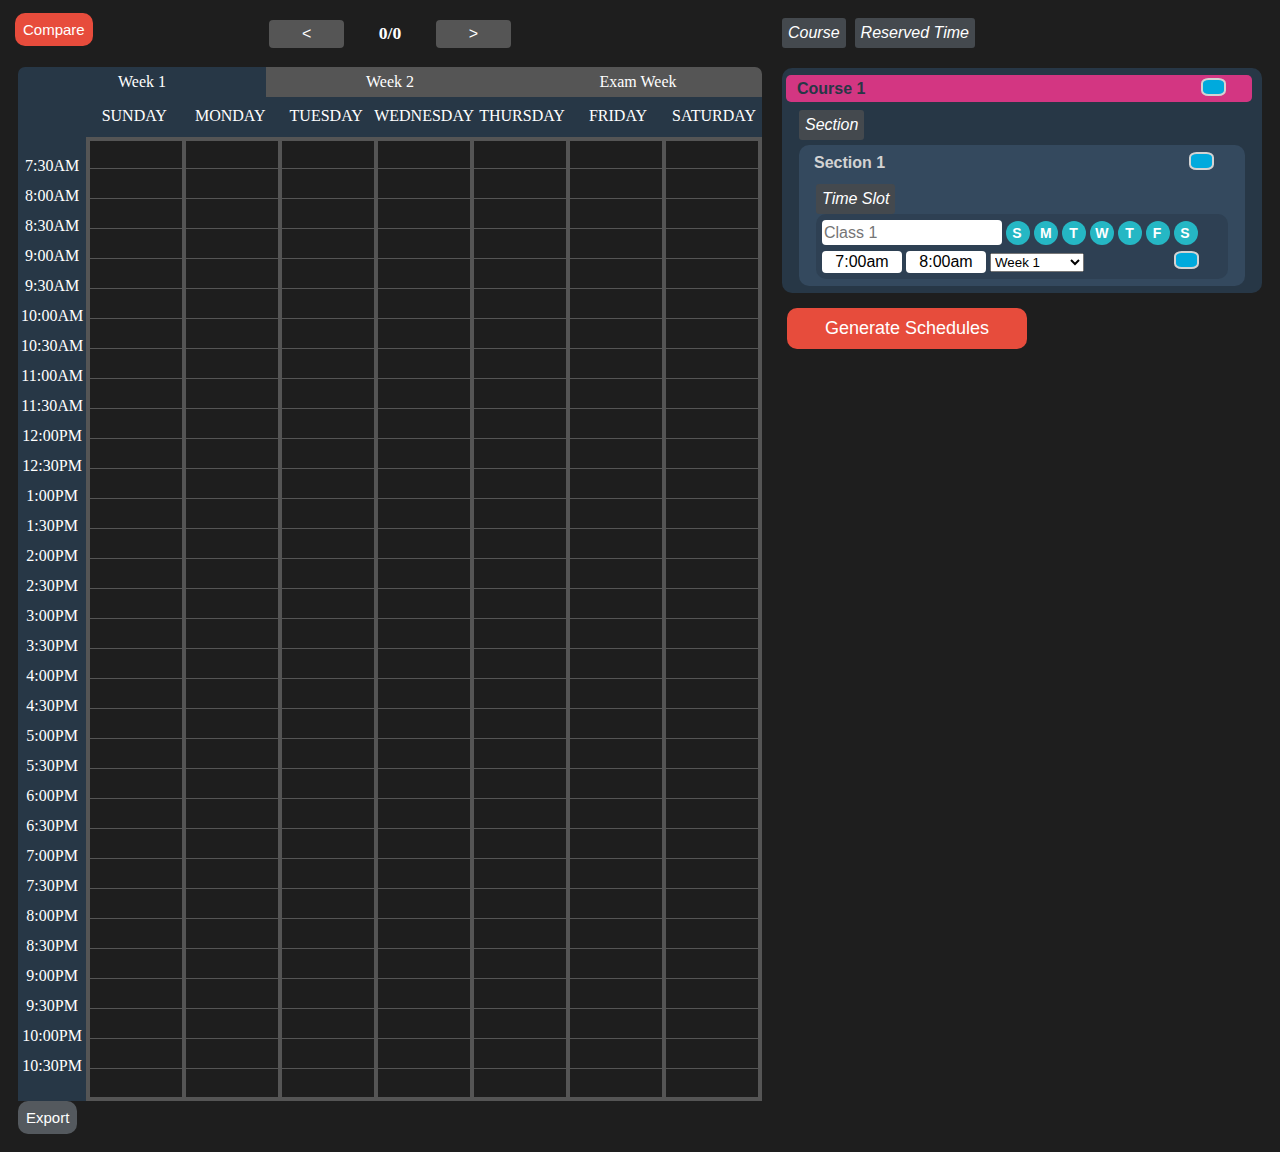
==== commit 85336cd7: "Updates" ====
--- a/WebPage/index.html
+++ b/WebPage/index.html
@@ -52,6 +52,7 @@
 		<select class="week-selector">
 			<option>Week 1</option>
 			<option>Week 2</option>
+			<option>Exam Week</option>
 		</select>
 		<button class="remove time-slot-remove"><i class="fas fa-minus-circle"></i></button>
 		<button class="clone time-slot-clone"><i class="fas fa-clone"></i></button>
--- a/WebPage/css/dark-theme.css
+++ b/WebPage/css/dark-theme.css
@@ -137,7 +137,13 @@
 	background-color: #2E4053;
 	border-radius: 10px;
 }
-
+input[type=text].time-slot-name {
+	box-sizing: border-box;
+	font-size: 1em;
+	padding: 2px;
+	height: 25px;
+	width: 180px;
+}
 input[type=text].time-start, input[type=text].time-end{
 	width: 80px;
 	display: inline-block;
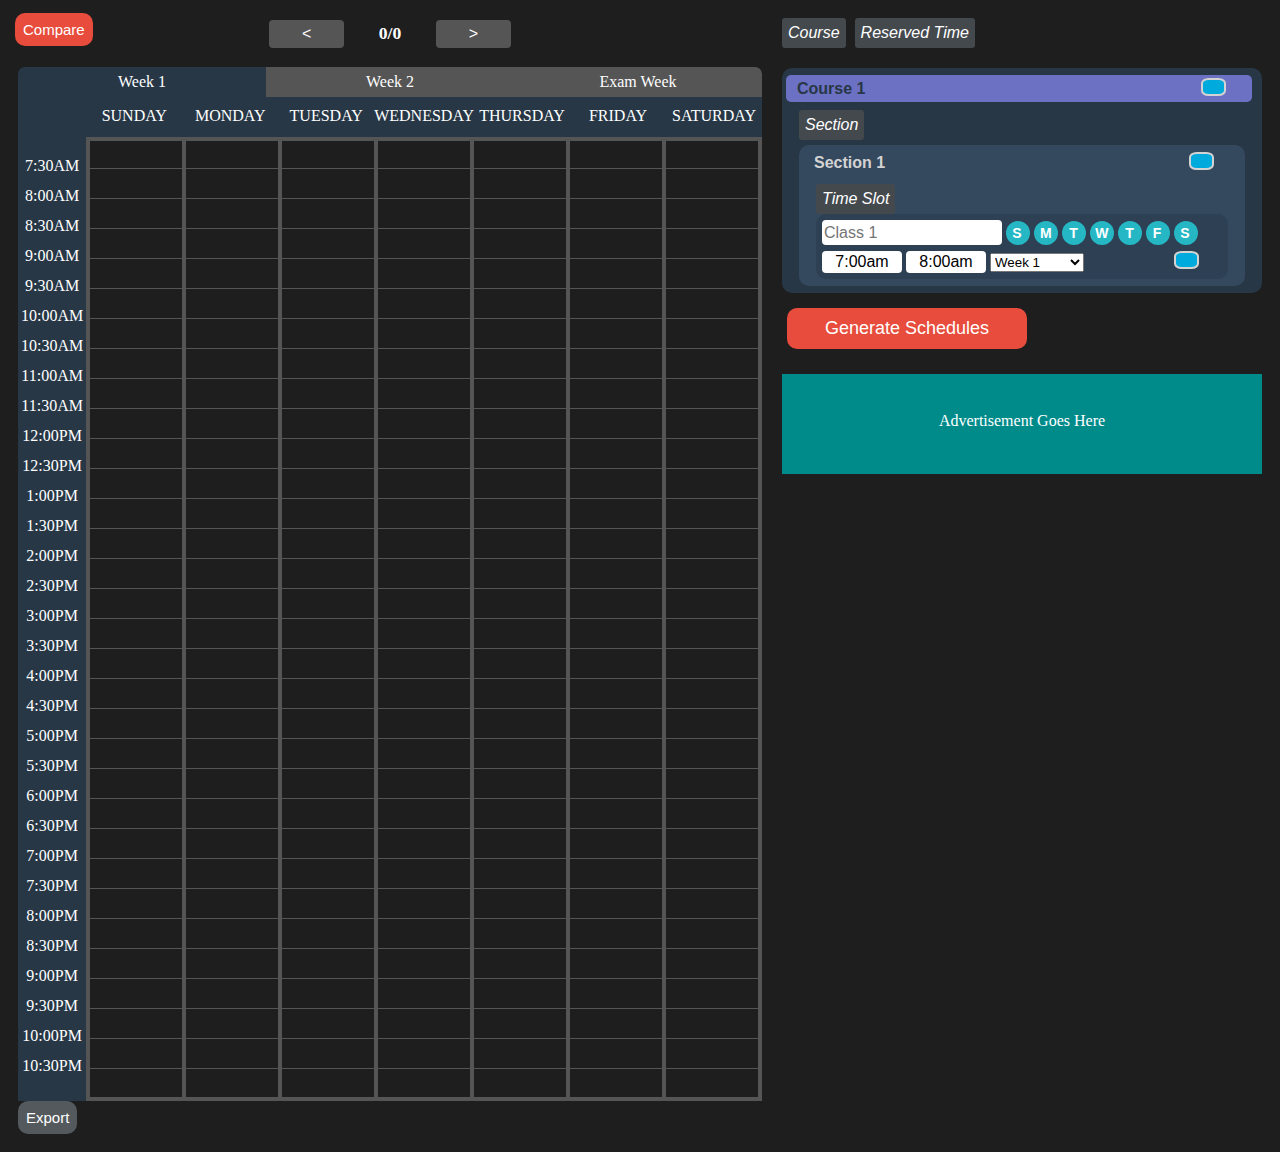
==== commit dae1ee17: "Updates" ====
--- a/WebPage/index.html
+++ b/WebPage/index.html
@@ -134,6 +134,7 @@
 				</div>
 			</div>
 			<button class="gen-schedule"style="vertical-align:middle"><span>Generate Schedules</span></button>
+			<div class="money-maker">Advertisement Goes Here</div>
 		</div>
 	</div>
 	<div id="popup-container" class="inv">
--- a/WebPage/css/layout.css
+++ b/WebPage/css/layout.css
@@ -311,7 +311,7 @@
 
 .list-scroll {
 	overflow-y: scroll;
-	max-height: 85vh;
+	max-height: 95vh;
 	margin: 10px 0px;
 }
 
@@ -399,3 +399,14 @@
 .visible {
 	visibility: visible;
 }
+
+.money-maker {
+	margin-top: 20px;
+	width: 100%;
+	height: 100px;
+	background: darkcyan;
+	text-align: center;
+	color: white;
+	box-sizing: border-box;
+	padding: 8%;
+}--- a/WebPage/css/dark-theme.css
+++ b/WebPage/css/dark-theme.css
@@ -465,12 +465,6 @@
 
 /* General Element Styling */
 
-.list-scroll {
-	overflow-y: scroll;
-	max-height: 85vh;
-	margin: 10px 0px;
-}
-
 #time-picker {
 	display:block;
 	position:absolute;
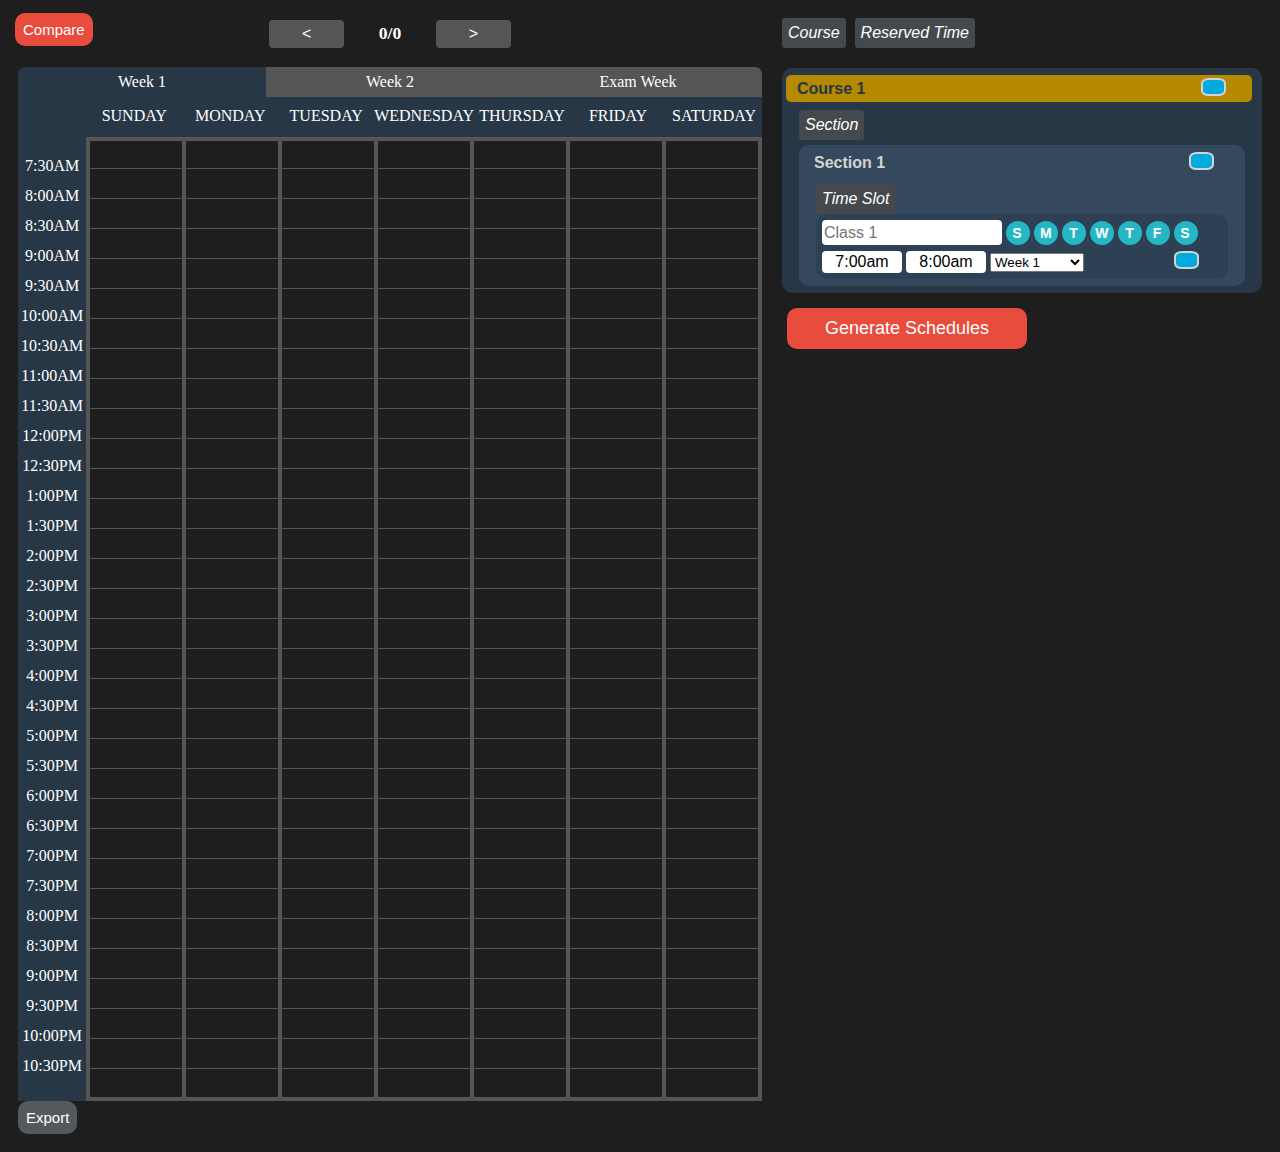
==== commit c1f1a5e1: "Merge branch 'ConnerWorking'" ====
--- a/WebPage/index.html
+++ b/WebPage/index.html
@@ -134,7 +134,6 @@
 				</div>
 			</div>
 			<button class="gen-schedule"style="vertical-align:middle"><span>Generate Schedules</span></button>
-			<div class="money-maker">Advertisement Goes Here</div>
 		</div>
 	</div>
 	<div id="popup-container" class="inv">
--- a/WebPage/css/layout.css
+++ b/WebPage/css/layout.css
@@ -311,7 +311,7 @@
 
 .list-scroll {
 	overflow-y: scroll;
-	max-height: 95vh;
+	max-height: 85vh;
 	margin: 10px 0px;
 }
 
@@ -399,14 +399,3 @@
 .visible {
 	visibility: visible;
 }
-
-.money-maker {
-	margin-top: 20px;
-	width: 100%;
-	height: 100px;
-	background: darkcyan;
-	text-align: center;
-	color: white;
-	box-sizing: border-box;
-	padding: 8%;
-}--- a/WebPage/css/dark-theme.css
+++ b/WebPage/css/dark-theme.css
@@ -465,6 +465,12 @@
 
 /* General Element Styling */
 
+.list-scroll {
+	overflow-y: scroll;
+	max-height: 85vh;
+	margin: 10px 0px;
+}
+
 #time-picker {
 	display:block;
 	position:absolute;
